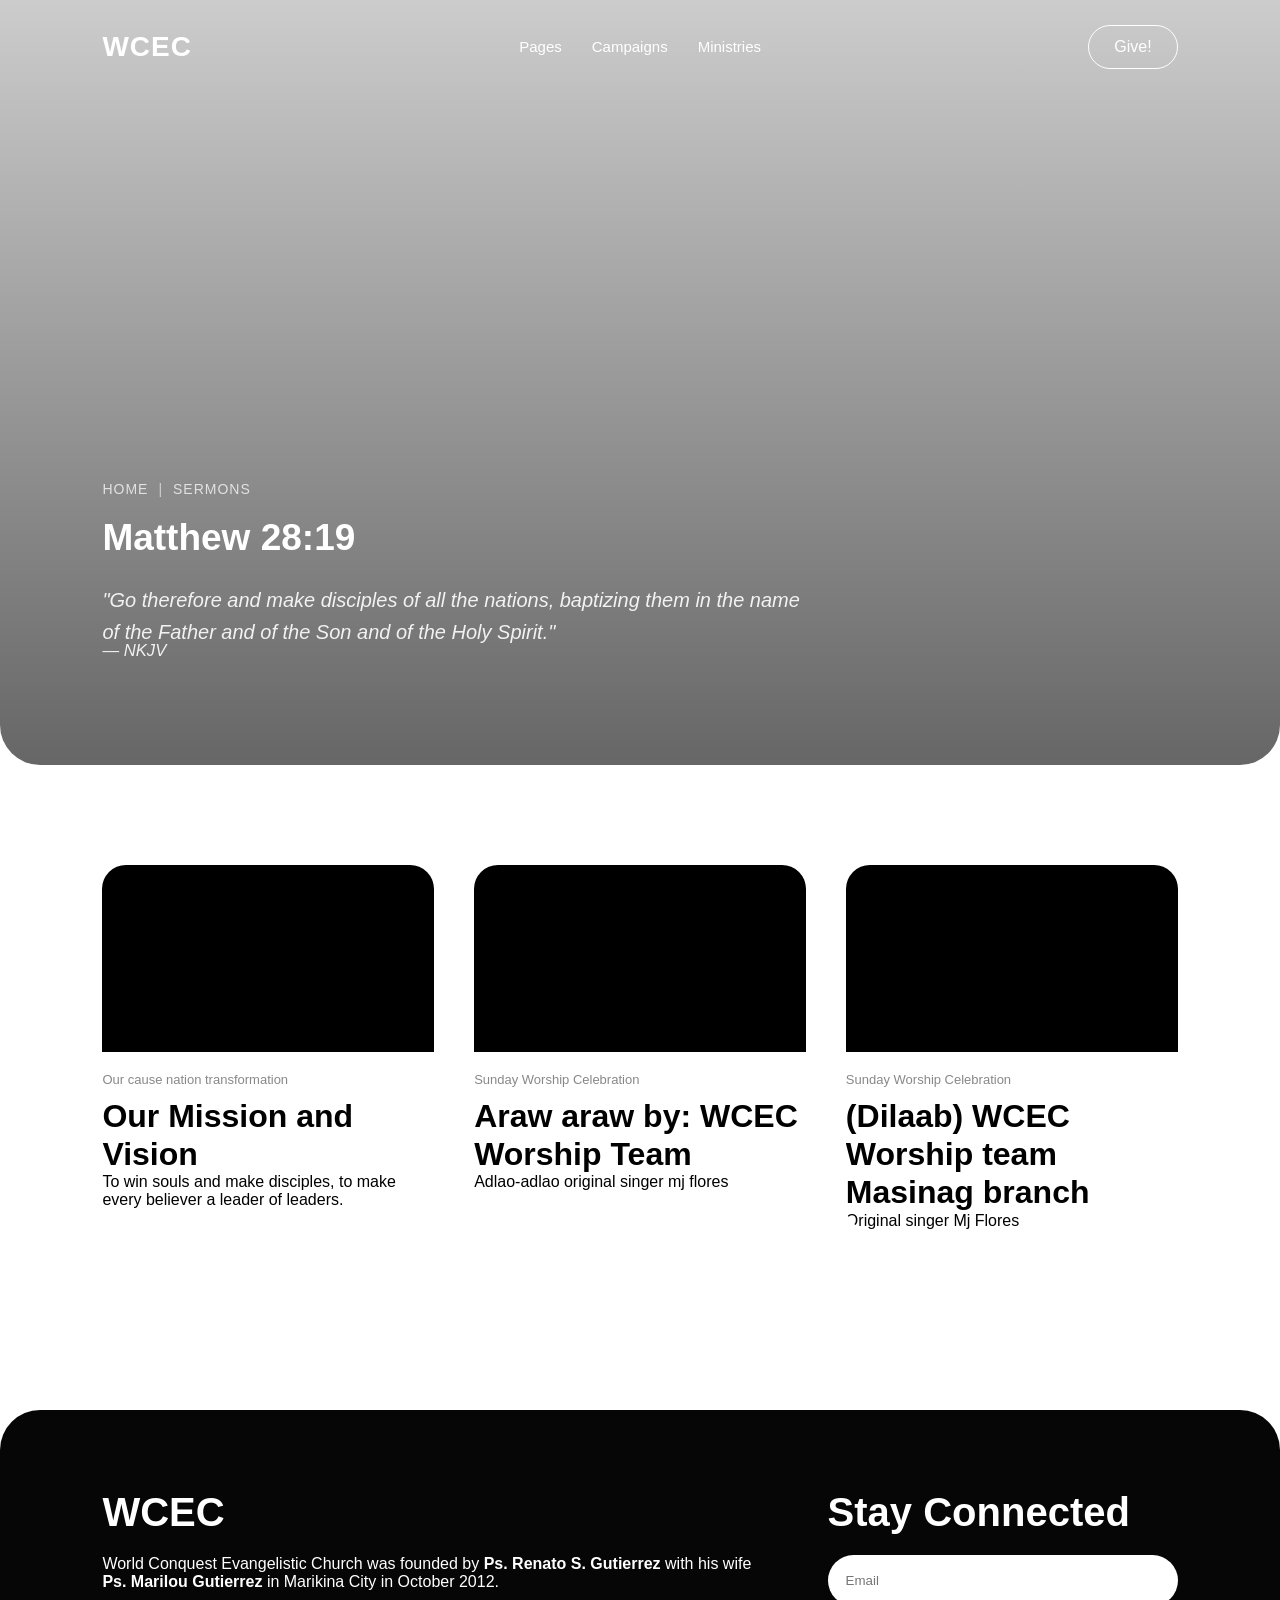
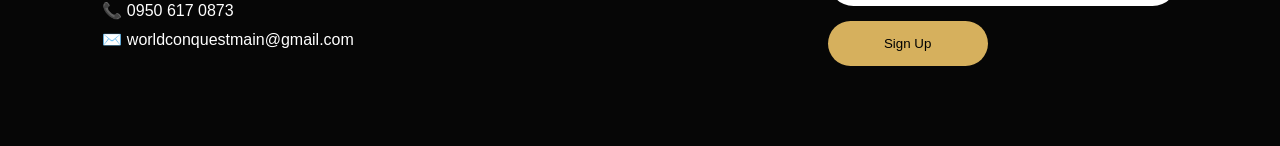
==== index.html @ b6474d94 "Add files via upload" ====
<!DOCTYPE html>
<html lang="en">
<head>
<meta charset="UTF-8">
<meta name="viewport" content="width=device-width, initial-scale=1.0">
<title>WCEC - World Conquest Evangelistic Church</title>

<link rel="stylesheet" href="style.css">

<link
href="https://cdnjs.cloudflare.com/ajax/libs/font-awesome/6.5.1/css/all.min.css"
rel="stylesheet"
/>

<style>

.hero-content h1 {
    font-size:37px; 
    margin-bottom: 10px;
}

.hero-content .bible-verse {
    font-size: 20px;
    max-width: 700px;
    margin: 5px auto 0;
    line-height: 1.6;
    opacity: 0.9;
    font-style: italic;
}

.video-container {
    position: relative;
    padding-bottom: 56.25%; 
    height: 0;
    overflow: hidden;
    max-width: 100%;
    background: #000;
}

.video-container iframe {
    position: absolute;
    top: 0;
    left: 0;
    width: 100%;
    height: 100%;
    border: 0;
}

.sermons .card {
    overflow: hidden;
    display: flex;
    flex-direction: column;
}
</style>

</head>

<body>

<header>
<nav class="navbar">

    <div class="logo">WCEC</div>

    <ul class="nav-links" id="nav-links">

        <li class="dropdown">
            <a href="#">Pages</a>
            <ul class="dropdown-menu">
                <li><a href="about.html">About Church</a></li>
                <li><a href="sermons.html">Sermons</a></li>
                <li><a href="contact.html">Contact</a></li>
            </ul>
        </li>

        <li><a href="#">Campaigns</a></li>
        <li><a href="#">Ministries</a></li>

        <li class="mobile-only"><a href="#">Give!</a></li>

    </ul>

    <a href="#" class="give-btn">Give!</a>

    <div class="menu-toggle" id="menu-toggle">
        <i class="fas fa-bars"></i>
    </div>

</nav>
</header>


<section class="hero">

<div class="overlay"></div>

<div class="hero-content">

    <!-- BREADCRUMB -->
    <div class="breadcrumb">
        <a href="index.html">Home</a>
        <span class="divider">|</span>
        <a href="sermons.html">Sermons</a>
    </div>

    <h1>Matthew 28:19</h1>
    <p class="bible-verse">
    <span class="verse">
        "Go therefore and make disciples of all the nations, baptizing them in the name of the Father and of the Son and of the Holy Spirit."
    </span>
    <br>
    <small>— NKJV</small>
</p>

</div>

</section>

<section class="sermons">

<div class="card">
<div class="video-container">
    <iframe src="https://www.youtube.com/embed/B7e31niTXQg" title="WCEC Sunday Worship Celebration 1" allowfullscreen></iframe>
</div>
<div class="card-content">
<span>Our cause nation transformation</span>
<h3>Our Mission and Vision</h3>
<p>To win souls and make disciples, to make every believer a leader of     leaders.</p>
</div>
</div>

<div class="card">
<div class="video-container">
    <iframe src="https://www.youtube.com/embed/wfkoFkVyhFM" title="WCEC Sunday Worship Celebration 2" allowfullscreen></iframe>
</div>
<div class="card-content">
<span>Sunday Worship Celebration</span>
<h3>Araw araw by: WCEC Worship Team</h3>
<p>Adlao-adlao original singer mj flores</p>
</div>
</div>

<div class="card">
<div class="video-container">
    <iframe src="https://www.youtube.com/embed/nu5TLG3gfdo" title="WCEC Sunday Worship Celebration 3" allowfullscreen></iframe>
</div>
<div class="card-content">
<span>Sunday Worship Celebration</span>
<h3>(Dilaab) WCEC Worship team Masinag branch</h3>
<p>Original singer Mj Flores</p>
</div>
</div>

</section>

<!-- FOOTER -->
<footer>

<div class="footer-left">
<h2>WCEC</h2>

<p>
World Conquest Evangelistic Church was founded by
<strong>Ps. Renato S. Gutierrez</strong> with his wife
<strong>Ps. Marilou Gutierrez</strong> in Marikina City in October 2012.
</p>

<p>📞 0950 617 0873</p>
<p>✉️ worldconquestmain@gmail.com</p>

</div>

<div class="footer-right">
<h2>Stay Connected</h2>

<form action="https://formspree.io/f/worldconquestmain@gmail.com" method="POST">
<input type="email" name="email" placeholder="Email" required>
<button type="submit">Sign Up</button>
</form>

</div>

</footer>

<script src="script.js"></script>

</body>
</html>
---- style.css ----
*{
margin:0;
padding:0;
box-sizing:border-box;
font-family:'Segoe UI',sans-serif;
}

body{
background:#ffffff;
overflow-x:hidden;
}

/* ================= NAVBAR ================= */

.navbar{
position:absolute;
top:0;
left:0;
width:100%;
padding:25px 8%;
display:flex;
justify-content:space-between;
align-items:center;
z-index:100;
}

.logo{
display:flex;
flex-direction:column;
color:white;
font-size:28px;
font-weight:bold;
letter-spacing:1px;
}

.logo small{
font-size:10px;
font-weight:300;
opacity:0.8;
margin-top:2px;
}

.nav-links{
display:flex;
list-style:none;
gap:30px;
}

.nav-links a{
text-decoration:none;
color:white;
font-size:15px;
transition:0.3s;
}

.nav-links a:hover{
opacity:0.7;
}

.nav-links a.active{
opacity:1;
text-decoration:underline;
}

/* GIVE BUTTON */
.give-btn{
text-decoration:none;
color:white;
padding:12px 25px;
border:1px solid white;
border-radius:30px;
transition:0.3s;
}

.give-btn:hover{
background:white;
color:black;
}

/* ================= DROPDOWN ================= */

.dropdown{
position:relative;
}

.dropdown-menu{
position:absolute;
top:100%;
left:0;
background:rgba(0,0,0,0.85);
list-style:none;
padding:10px 0;
min-width:180px;
display:none;
border-radius:10px;
}

.dropdown-menu li{
padding:10px 15px;
}

.dropdown-menu li a{
color:white;
text-decoration:none;
font-size:14px;
display:block;
}

.dropdown-menu li a:hover{
opacity:0.7;
}

.dropdown:hover .dropdown-menu{
display:block;
}

/* ================= HERO ================= */

.hero{
position:relative;
height:85vh;
background:url("images/hero.jpg") center center/cover no-repeat;
border-bottom-left-radius:40px;
border-bottom-right-radius:40px;
overflow:hidden;

display:flex;
align-items:flex-end;
padding:100px 8%;
}

.overlay{
position:absolute;
inset:0;
background:linear-gradient(
rgba(0,0,0,.2),
rgba(0,0,0,.6)
);
}

.hero-content{
position:relative;
z-index:5;
color:white;
}

.hero-content h1{
font-size:78px;
font-weight:700;
}

/* ================= BREADCRUMB ================= */

.breadcrumb{
font-size:14px;
letter-spacing:1px;
margin-bottom:20px;
text-transform:uppercase;
display:flex;
align-items:center;
gap:10px;
}

.breadcrumb a{
color:white;
text-decoration:none;
opacity:0.75;
transition:0.3s;
}

.breadcrumb a:hover{
opacity:1;
text-decoration:underline;
}

.divider{
color:white;
opacity:0.6;
}

/* ================= SERMONS ================= */

.sermons{
padding:100px 8%;
display:grid;
grid-template-columns:repeat(3,1fr);
gap:40px;
}

.card{
background:white;
border-radius:24px;
overflow:hidden;
transition:.3s;
cursor:pointer;
}

.card:hover{
transform:translateY(-10px);
}

.card img{
width:100%;
height:250px;
object-fit:cover;
border-radius:24px;
}

.card-content{
padding-top:20px;
}

.card-content span{
font-size:13px;
color:#888;
margin-bottom:10px;
display:block;
}

.card-content h3{
font-size:32px;
line-height:1.2;
}

/* ================= ABOUT SECTION ================= */

.about-section{
padding:140px 8%;
text-align:center;
background:url("images/about-bg.jpg") center center/cover no-repeat;
position:relative;
color:white;
}

/* DARK OVERLAY */
.about-overlay{
position:absolute;
inset:0;
background:rgba(0,0,0,0.65);
}

.about-section h2{
position:relative;
font-size:42px;
margin-bottom:60px;
z-index:2;
letter-spacing:2px;
}

/* GRID */
.about-grid{
position:relative;
z-index:2;
display:grid;
grid-template-columns:repeat(3,1fr);
gap:40px;
}

/* BOX DESIGN */
.about-box{
background:rgba(255,255,255,0.1);
backdrop-filter:blur(8px);
padding:40px;
border-radius:20px;
border:1px solid rgba(255,255,255,0.2);
transition:0.3s;
}

.about-box:hover{
transform:translateY(-10px);
background:rgba(255,255,255,0.15);
}

.about-box h3{
font-size:26px;
margin-bottom:15px;
color:white;
}

.about-box p{
font-size:15px;
line-height:1.6;
color:rgba(255,255,255,0.85);
}

/* RESPONSIVE */
@media(max-width:992px){
.about-grid{
grid-template-columns:1fr 1fr;
}
}

@media(max-width:768px){
.about-grid{
grid-template-columns:1fr;
}
}

/* ================= FOOTER ================= */

footer{
margin-top:80px;
background:#060606;
color:white;

padding:80px 8%;

display:flex;
justify-content:space-between;
gap:50px;

border-top-left-radius:40px;
border-top-right-radius:40px;
}

.footer-left h2,
.footer-right h2{
font-size:40px;
margin-bottom:20px;
}

.footer-left p{
margin-bottom:10px;
}

.footer-right form{
display:flex;
flex-direction:column;
gap:15px;
}

.footer-right input{
width:350px;
padding:18px;
border:none;
border-radius:40px;
}

.footer-right button{
width:160px;
padding:15px;
border:none;
border-radius:40px;
background:#d6b05d;
cursor:pointer;
}

/* ================= RESPONSIVE ================= */

@media(max-width:992px){

.sermons{
grid-template-columns:1fr 1fr;
}

.about-grid{
grid-template-columns:1fr 1fr;
}

.hero-content h1{
font-size:55px;
}

}

@media(max-width:768px){

.nav-links{
display:none;
}

.sermons{
grid-template-columns:1fr;
}

.about-grid{
grid-template-columns:1fr;
}

.hero-content h1{
font-size:42px;
}

footer{
flex-direction:column;
}

.footer-right input{
width:100%;
}

}
.verse{
    position: relative;
    top: 15px;
}

.menu-toggle{
    display:none;
    font-size:28px;
    color:#fff;
    cursor:pointer;
}


@media(max-width:768px){

.navbar{
    position:relative;
}

.nav-links{
    display:none;
    position:absolute;
    top:100%;
    left:0;
    width:100%;
    background:#111;
    flex-direction:column;
    text-align:center;
    padding:20px 0;
}

.nav-links.active{
    display:flex;
}

.nav-links li{
    margin:15px 0;
}

.give-btn{
    display:none;
}

.menu-toggle{
    display:block;
}

}

/* ================= MODERN MOBILE MENU ================= */

.menu-toggle{
    display:none;
    font-size:28px;
    color:white;
    cursor:pointer;
    z-index:200;
}

/* MOBILE ONLY ITEM */
.mobile-only{
    display:none;
}

/* OVERLAY (dark background) */
.menu-overlay{
    position:fixed;
    inset:0;
    background:rgba(0,0,0,0.5);
    opacity:0;
    visibility:hidden;
    transition:0.3s ease;
    z-index:99;
}

.menu-overlay.active{
    opacity:1;
    visibility:visible;
}

/* NAV MOBILE SLIDE */
@media(max-width:768px){

.navbar{
    position:relative;
}

/* HIDE DESKTOP BUTTON */
.give-btn{
    display:none;
}

/* SHOW HAMBURGER */
.menu-toggle{
    display:block;
}

/* SLIDE MENU */
.nav-links{
    position:fixed;
    top:0;
    right:-100%;
    width:75%;
    height:100vh;
    background:#111;
    flex-direction:column;
    align-items:center;
    justify-content:center;
    gap:25px;
    transition:0.4s ease;
    z-index:100;
}

/* ACTIVE STATE */
.nav-links.active{
    right:0;
}

/* MOBILE LINKS */
.nav-links li a{
    font-size:18px;
}

/* SHOW GIVE INSIDE MENU */
.mobile-only{
    display:block;
}

/* DROPDOWN FIX (CLICK FRIENDLY) */
.dropdown-menu{
    position:static;
    display:none;
    background:none;
    padding:10px 0;
}

.dropdown.active .dropdown-menu{
    display:block;
}

}
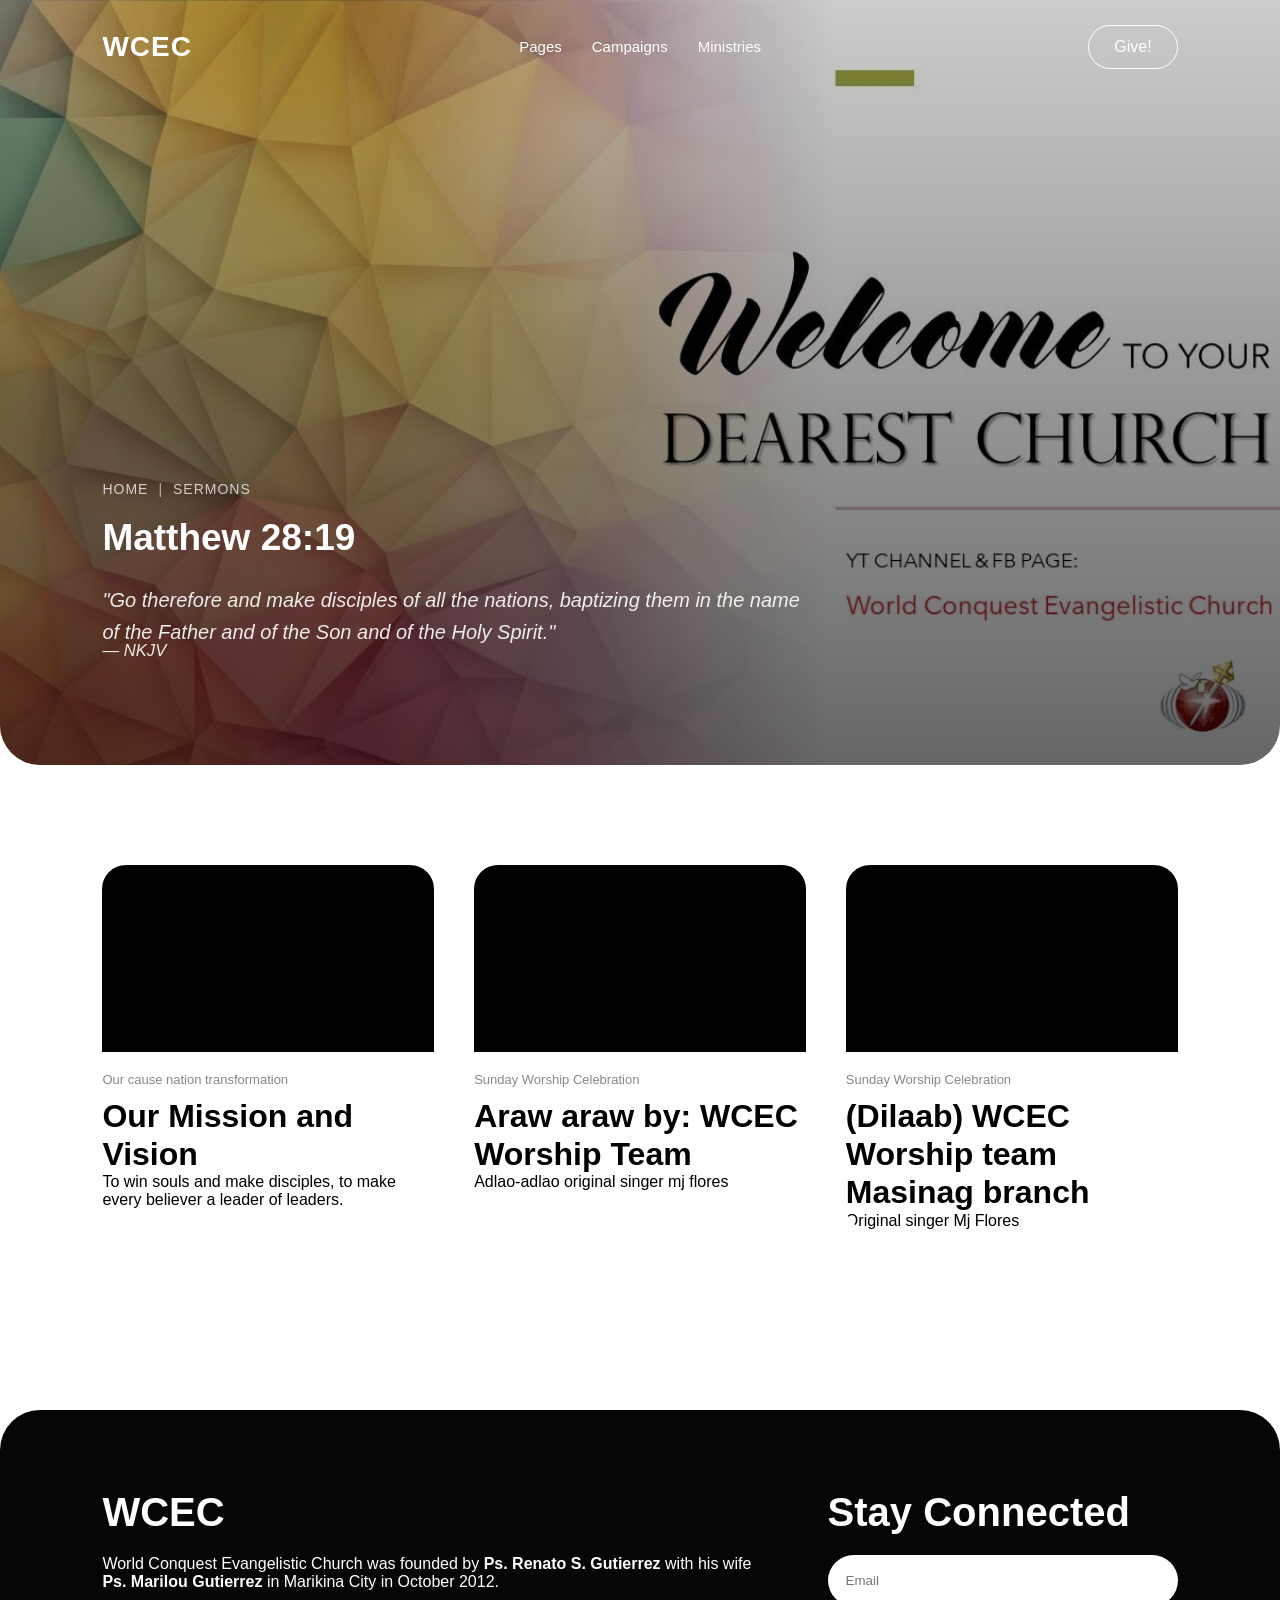
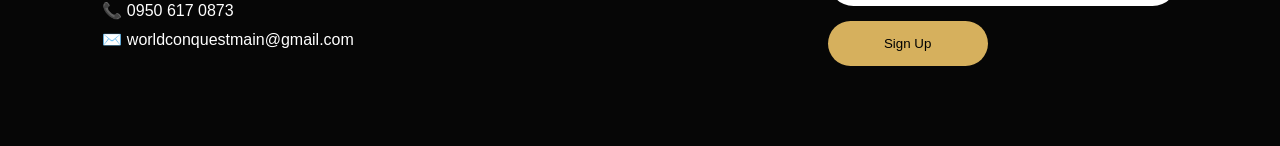
==== commit be6f5a27: "Update index.html" ====
--- a/index.html
+++ b/index.html
@@ -1,188 +1,151 @@
 <!DOCTYPE html>
 <html lang="en">
 <head>
-<meta charset="UTF-8">
-<meta name="viewport" content="width=device-width, initial-scale=1.0">
-<title>WCEC - World Conquest Evangelistic Church</title>
-
-<link rel="stylesheet" href="style.css">
-
-<link
-href="https://cdnjs.cloudflare.com/ajax/libs/font-awesome/6.5.1/css/all.min.css"
-rel="stylesheet"
-/>
-
-<style>
-
-.hero-content h1 {
-    font-size:37px; 
-    margin-bottom: 10px;
-}
-
-.hero-content .bible-verse {
-    font-size: 20px;
-    max-width: 700px;
-    margin: 5px auto 0;
-    line-height: 1.6;
-    opacity: 0.9;
-    font-style: italic;
-}
-
-.video-container {
-    position: relative;
-    padding-bottom: 56.25%; 
-    height: 0;
-    overflow: hidden;
-    max-width: 100%;
-    background: #000;
-}
-
-.video-container iframe {
-    position: absolute;
-    top: 0;
-    left: 0;
-    width: 100%;
-    height: 100%;
-    border: 0;
-}
-
-.sermons .card {
-    overflow: hidden;
-    display: flex;
-    flex-direction: column;
-}
-</style>
-
+    <meta charset="UTF-8">
+    <meta name="viewport" content="width=device-width, initial-scale=1.0">
+    <title>WCEC - World Conquest Evangelistic Church</title>
+    
+    <link rel="stylesheet" href="style.css">
+    <link href="https://cdnjs.cloudflare.com/ajax/libs/font-awesome/6.5.1/css/all.min.css" rel="stylesheet" />
+    
+    <style>
+        .hero-content h1 {
+            font-size:37px; 
+            margin-bottom: 10px;
+        }
+        .hero-content .bible-verse {
+            font-size: 20px;
+            max-width: 700px;
+            margin: 5px auto 0;
+            line-height: 1.6;
+            opacity: 0.9;
+            font-style: italic;
+        }
+        .video-container {
+            position: relative;
+            padding-bottom: 56.25%; 
+            height: 0;
+            overflow: hidden;
+            max-width: 100%;
+            background: #000;
+        }
+        .video-container iframe {
+            position: absolute;
+            top: 0;
+            left: 0;
+            width: 100%;
+            height: 100%;
+            border: 0;
+        }
+        .sermons .card {
+            overflow: hidden;
+            display: flex;
+            flex-direction: column;
+        }
+    </style>
 </head>
-
 <body>
 
 <header>
-<nav class="navbar">
-
-    <div class="logo">WCEC</div>
-
-    <ul class="nav-links" id="nav-links">
-
-        <li class="dropdown">
-            <a href="#">Pages</a>
-            <ul class="dropdown-menu">
-                <li><a href="about.html">About Church</a></li>
-                <li><a href="sermons.html">Sermons</a></li>
-                <li><a href="contact.html">Contact</a></li>
-            </ul>
-        </li>
-
-        <li><a href="#">Campaigns</a></li>
-        <li><a href="#">Ministries</a></li>
-
-        <li class="mobile-only"><a href="#">Give!</a></li>
-
-    </ul>
-
-    <a href="#" class="give-btn">Give!</a>
-
-    <div class="menu-toggle" id="menu-toggle">
-        <i class="fas fa-bars"></i>
-    </div>
-
-</nav>
+    <nav class="navbar">
+        <div class="logo">WCEC</div>
+        
+        <ul class="nav-links" id="nav-links">
+            <li class="dropdown">
+                <a href="#">Pages</a>
+                <ul class="dropdown-menu">
+                    <li><a href="about.html">About Church</a></li>
+                    <li><a href="sermons.html">Sermons</a></li>
+                    <li><a href="contact.html">Contact</a></li>
+                </ul>
+            </li>
+            <li><a href="#">Campaigns</a></li>
+            <li><a href="#">Ministries</a></li>
+            <li class="mobile-only"><a href="#">Give!</a></li>
+        </ul>
+        
+        <a href="#" class="give-btn">Give!</a>
+        
+        <div class="menu-toggle" id="menu-toggle">
+            <i class="fas fa-bars"></i>
+        </div>
+    </nav>
 </header>
 
-
 <section class="hero">
-
-<div class="overlay"></div>
-
-<div class="hero-content">
-
-    <!-- BREADCRUMB -->
-    <div class="breadcrumb">
-        <a href="index.html">Home</a>
-        <span class="divider">|</span>
-        <a href="sermons.html">Sermons</a>
+    <div class="overlay"></div>
+    <div class="hero-content">
+        <div class="breadcrumb">
+            <a href="index.html">Home</a>
+            <span class="divider">|</span>
+            <a href="sermons.html">Sermons</a>
+        </div>
+        
+        <h1>Matthew 28:19</h1>
+        <p class="bible-verse">
+            <span class="verse">
+                "Go therefore and make disciples of all the nations, baptizing them in the name of the Father and of the Son and of the Holy Spirit."
+            </span>
+            <br>
+            <small>— NKJV</small>
+        </p>
     </div>
-
-    <h1>Matthew 28:19</h1>
-    <p class="bible-verse">
-    <span class="verse">
-        "Go therefore and make disciples of all the nations, baptizing them in the name of the Father and of the Son and of the Holy Spirit."
-    </span>
-    <br>
-    <small>— NKJV</small>
-</p>
-
-</div>
-
 </section>
 
 <section class="sermons">
+    <div class="card">
+        <div class="video-container">
+            <iframe src="https://www.youtube.com/embed/B7e31niTXQg" title="WCEC Sunday Worship Celebration 1" allowfullscreen></iframe>
+        </div>
+        <div class="card-content">
+            <span>Our cause nation transformation</span>
+            <h3>Our Mission and Vision</h3>
+            <p>To win souls and make disciples, to make every believer a leader of leaders.</p>
+        </div>
+    </div>
 
-<div class="card">
-<div class="video-container">
-    <iframe src="https://www.youtube.com/embed/B7e31niTXQg" title="WCEC Sunday Worship Celebration 1" allowfullscreen></iframe>
-</div>
-<div class="card-content">
-<span>Our cause nation transformation</span>
-<h3>Our Mission and Vision</h3>
-<p>To win souls and make disciples, to make every believer a leader of     leaders.</p>
-</div>
-</div>
+    <div class="card">
+        <div class="video-container">
+            <iframe src="https://www.youtube.com/embed/wfkoFkVyhFM" title="WCEC Sunday Worship Celebration 2" allowfullscreen></iframe>
+        </div>
+        <div class="card-content">
+            <span>Sunday Worship Celebration</span>
+            <h3>Araw araw by: WCEC Worship Team</h3>
+            <p>Adlao-adlao original singer mj flores</p>
+        </div>
+    </div>
 
-<div class="card">
-<div class="video-container">
-    <iframe src="https://www.youtube.com/embed/wfkoFkVyhFM" title="WCEC Sunday Worship Celebration 2" allowfullscreen></iframe>
-</div>
-<div class="card-content">
-<span>Sunday Worship Celebration</span>
-<h3>Araw araw by: WCEC Worship Team</h3>
-<p>Adlao-adlao original singer mj flores</p>
-</div>
-</div>
-
-<div class="card">
-<div class="video-container">
-    <iframe src="https://www.youtube.com/embed/nu5TLG3gfdo" title="WCEC Sunday Worship Celebration 3" allowfullscreen></iframe>
-</div>
-<div class="card-content">
-<span>Sunday Worship Celebration</span>
-<h3>(Dilaab) WCEC Worship team Masinag branch</h3>
-<p>Original singer Mj Flores</p>
-</div>
-</div>
-
+    <div class="card">
+        <div class="video-container">
+            <iframe src="https://www.youtube.com/embed/nu5TLG3gfdo" title="WCEC Sunday Worship Celebration 3" allowfullscreen></iframe>
+        </div>
+        <div class="card-content">
+            <span>Sunday Worship Celebration</span>
+            <h3>(Dilaab) WCEC Worship team Masinag branch</h3>
+            <p>Original singer Mj Flores</p>
+        </div>
+    </div>
 </section>
 
-<!-- FOOTER -->
 <footer>
+    <div class="footer-left">
+        <h2>WCEC</h2>
+        <p>
+            World Conquest Evangelistic Church was founded by <strong>Ps. Renato S. Gutierrez</strong> with his wife <strong>Ps. Marilou Gutierrez</strong> in Marikina City in October 2012.
+        </p>
+        <p>📞 0950 617 0873</p>
+        <p>✉️ worldconquestmain@gmail.com</p>
+    </div>
 
-<div class="footer-left">
-<h2>WCEC</h2>
-
-<p>
-World Conquest Evangelistic Church was founded by
-<strong>Ps. Renato S. Gutierrez</strong> with his wife
-<strong>Ps. Marilou Gutierrez</strong> in Marikina City in October 2012.
-</p>
-
-<p>📞 0950 617 0873</p>
-<p>✉️ worldconquestmain@gmail.com</p>
-
-</div>
-
-<div class="footer-right">
-<h2>Stay Connected</h2>
-
-<form action="https://formspree.io/f/worldconquestmain@gmail.com" method="POST">
-<input type="email" name="email" placeholder="Email" required>
-<button type="submit">Sign Up</button>
-</form>
-
-</div>
-
+    <div class="footer-right">
+        <h2>Stay Connected</h2>
+        <form action="https://formspree.io/f/worldconquestmain@gmail.com" method="POST">
+            <input type="email" name="email" placeholder="Email" required>
+            <button type="submit">Sign Up</button>
+        </form>
+    </div>
 </footer>
 
 <script src="script.js"></script>
-
 </body>
-</html>+</html>
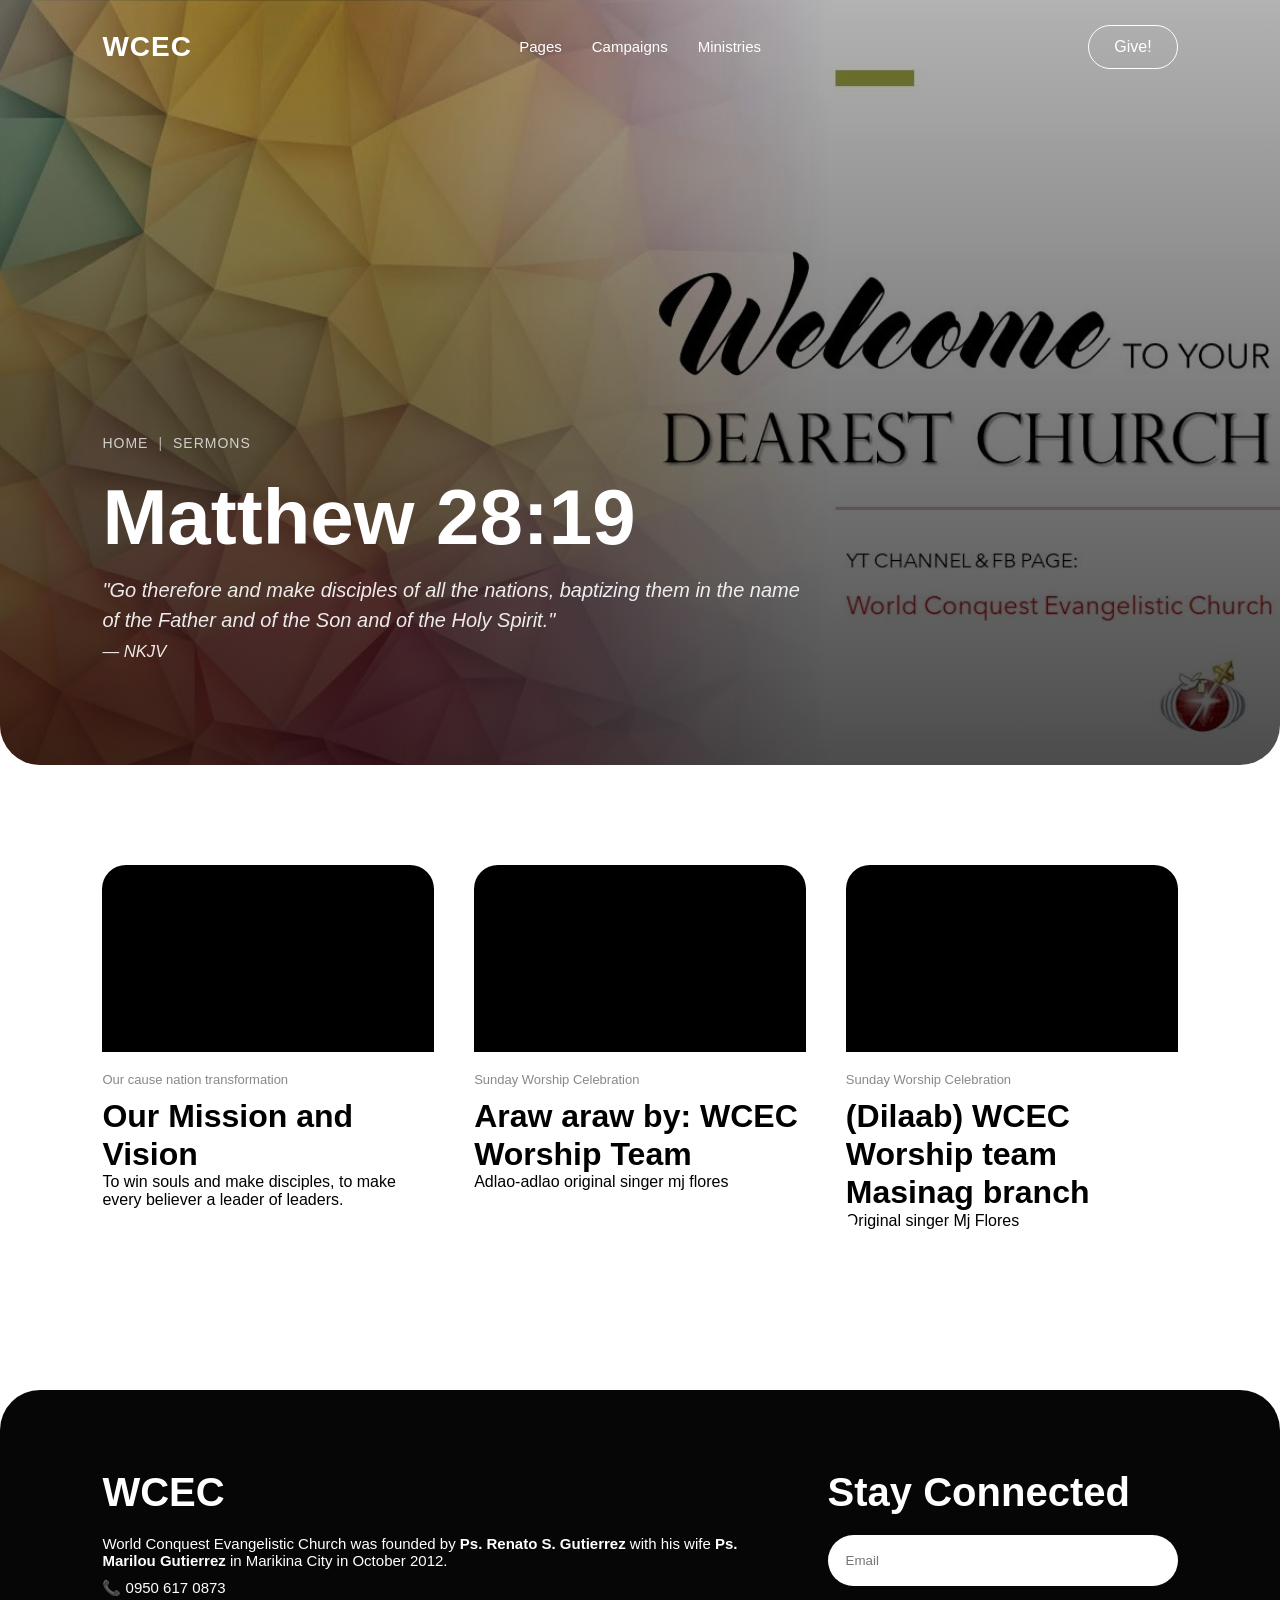
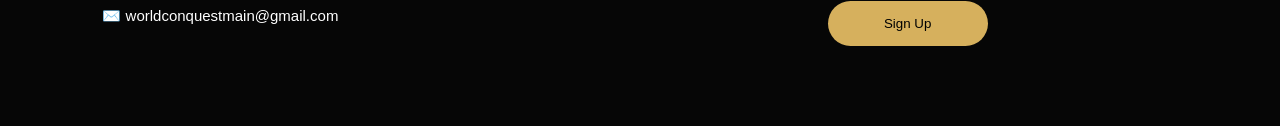
==== commit 2be2d44b: "Update index.html" ====
--- a/index.html
+++ b/index.html
@@ -1,151 +1,148 @@
 <!DOCTYPE html>
 <html lang="en">
 <head>
-    <meta charset="UTF-8">
-    <meta name="viewport" content="width=device-width, initial-scale=1.0">
-    <title>WCEC - World Conquest Evangelistic Church</title>
-    
-    <link rel="stylesheet" href="style.css">
-    <link href="https://cdnjs.cloudflare.com/ajax/libs/font-awesome/6.5.1/css/all.min.css" rel="stylesheet" />
-    
-    <style>
-        .hero-content h1 {
-            font-size:37px; 
-            margin-bottom: 10px;
-        }
-        .hero-content .bible-verse {
-            font-size: 20px;
-            max-width: 700px;
-            margin: 5px auto 0;
-            line-height: 1.6;
-            opacity: 0.9;
-            font-style: italic;
-        }
-        .video-container {
-            position: relative;
-            padding-bottom: 56.25%; 
-            height: 0;
-            overflow: hidden;
-            max-width: 100%;
-            background: #000;
-        }
-        .video-container iframe {
-            position: absolute;
-            top: 0;
-            left: 0;
-            width: 100%;
-            height: 100%;
-            border: 0;
-        }
-        .sermons .card {
-            overflow: hidden;
-            display: flex;
-            flex-direction: column;
-        }
-    </style>
+<meta charset="UTF-8">
+<meta name="viewport" content="width=device-width, initial-scale=1.0">
+<title>WCEC - World Conquest Evangelistic Church</title>
+ 
+<link rel="stylesheet" href="style.css?v=99">
+ 
+<link href="https://cdnjs.cloudflare.com/ajax/libs/font-awesome/6.5.1/css/all.min.css" rel="stylesheet" />
+ 
+<style>
+.video-container {
+    position: relative;
+    padding-bottom: 56.25%; 
+    height: 0;
+    overflow: hidden;
+    max-width: 100%;
+    background: #000;
+}
+ 
+.video-container iframe {
+    position: absolute;
+    top: 0;
+    left: 0;
+    width: 100%;
+    height: 100%;
+    border: 0;
+}
+</style>
+ 
 </head>
+ 
 <body>
-
+ 
 <header>
-    <nav class="navbar">
-        <div class="logo">WCEC</div>
-        
-        <ul class="nav-links" id="nav-links">
-            <li class="dropdown">
-                <a href="#">Pages</a>
-                <ul class="dropdown-menu">
-                    <li><a href="about.html">About Church</a></li>
-                    <li><a href="sermons.html">Sermons</a></li>
-                    <li><a href="contact.html">Contact</a></li>
-                </ul>
-            </li>
-            <li><a href="#">Campaigns</a></li>
-            <li><a href="#">Ministries</a></li>
-            <li class="mobile-only"><a href="#">Give!</a></li>
-        </ul>
-        
-        <a href="#" class="give-btn">Give!</a>
-        
-        <div class="menu-toggle" id="menu-toggle">
-            <i class="fas fa-bars"></i>
-        </div>
-    </nav>
+<nav class="navbar">
+ 
+    <div class="logo">WCEC</div>
+ 
+    <ul class="nav-links" id="nav-links">
+        <li class="dropdown">
+            <a href="#">Pages</a>
+            <ul class="dropdown-menu">
+                <li><a href="about.html">About Church</a></li>
+                <li><a href="sermons.html">Sermons</a></li>
+                <li><a href="contact.html">Contact</a></li>
+            </ul>
+        </li>
+ 
+        <li><a href="#">Campaigns</a></li>
+        <li><a href="#">Ministries</a></li>
+        <li class="mobile-only"><a href="#">Give!</a></li>
+    </ul>
+ 
+    <a href="#" class="give-btn">Give!</a>
+ 
+    <div class="menu-toggle" id="menu-toggle">
+        <i class="fas fa-bars"></i>
+    </div>
+ 
+</nav>
 </header>
-
+ 
 <section class="hero">
-    <div class="overlay"></div>
-    <div class="hero-content">
-        <div class="breadcrumb">
-            <a href="index.html">Home</a>
-            <span class="divider">|</span>
-            <a href="sermons.html">Sermons</a>
-        </div>
-        
-        <h1>Matthew 28:19</h1>
-        <p class="bible-verse">
-            <span class="verse">
-                "Go therefore and make disciples of all the nations, baptizing them in the name of the Father and of the Son and of the Holy Spirit."
-            </span>
-            <br>
-            <small>— NKJV</small>
-        </p>
+<div class="overlay"></div>
+<div class="hero-content">
+ 
+    <div class="breadcrumb">
+        <a href="index.html">Home</a>
+        <span class="divider">|</span>
+        <a href="sermons.html">Sermons</a>
     </div>
+ 
+    <h1>Matthew 28:19</h1>
+    <p class="bible-verse">
+    <span class="verse">
+        "Go therefore and make disciples of all the nations, baptizing them in the name of the Father and of the Son and of the Holy Spirit."
+    </span>
+    <br>
+    <small>— NKJV</small>
+</p>
+ 
+</div>
 </section>
-
+ 
 <section class="sermons">
-    <div class="card">
-        <div class="video-container">
-            <iframe src="https://www.youtube.com/embed/B7e31niTXQg" title="WCEC Sunday Worship Celebration 1" allowfullscreen></iframe>
-        </div>
-        <div class="card-content">
-            <span>Our cause nation transformation</span>
-            <h3>Our Mission and Vision</h3>
-            <p>To win souls and make disciples, to make every believer a leader of leaders.</p>
-        </div>
-    </div>
-
-    <div class="card">
-        <div class="video-container">
-            <iframe src="https://www.youtube.com/embed/wfkoFkVyhFM" title="WCEC Sunday Worship Celebration 2" allowfullscreen></iframe>
-        </div>
-        <div class="card-content">
-            <span>Sunday Worship Celebration</span>
-            <h3>Araw araw by: WCEC Worship Team</h3>
-            <p>Adlao-adlao original singer mj flores</p>
-        </div>
-    </div>
-
-    <div class="card">
-        <div class="video-container">
-            <iframe src="https://www.youtube.com/embed/nu5TLG3gfdo" title="WCEC Sunday Worship Celebration 3" allowfullscreen></iframe>
-        </div>
-        <div class="card-content">
-            <span>Sunday Worship Celebration</span>
-            <h3>(Dilaab) WCEC Worship team Masinag branch</h3>
-            <p>Original singer Mj Flores</p>
-        </div>
-    </div>
+ 
+<div class="card">
+<div class="video-container">
+    <iframe src="https://www.youtube.com/embed/B7e31niTXQg" title="WCEC Sunday Worship Celebration 1" allowfullscreen></iframe>
+</div>
+<div class="card-content">
+<span>Our cause nation transformation</span>
+<h3>Our Mission and Vision</h3>
+<p>To win souls and make disciples, to make every believer a leader of leaders.</p>
+</div>
+</div>
+ 
+<div class="card">
+<div class="video-container">
+    <iframe src="https://www.youtube.com/embed/wfkoFkVyhFM" title="WCEC Sunday Worship Celebration 2" allowfullscreen></iframe>
+</div>
+<div class="card-content">
+<span>Sunday Worship Celebration</span>
+<h3>Araw araw by: WCEC Worship Team</h3>
+<p>Adlao-adlao original singer mj flores</p>
+</div>
+</div>
+ 
+<div class="card">
+<div class="video-container">
+    <iframe src="https://www.youtube.com/embed/nu5TLG3gfdo" title="WCEC Sunday Worship Celebration 3" allowfullscreen></iframe>
+</div>
+<div class="card-content">
+<span>Sunday Worship Celebration</span>
+<h3>(Dilaab) WCEC Worship team Masinag branch</h3>
+<p>Original singer Mj Flores</p>
+</div>
+</div>
+ 
 </section>
-
+ 
 <footer>
-    <div class="footer-left">
-        <h2>WCEC</h2>
-        <p>
-            World Conquest Evangelistic Church was founded by <strong>Ps. Renato S. Gutierrez</strong> with his wife <strong>Ps. Marilou Gutierrez</strong> in Marikina City in October 2012.
-        </p>
-        <p>📞 0950 617 0873</p>
-        <p>✉️ worldconquestmain@gmail.com</p>
-    </div>
-
-    <div class="footer-right">
-        <h2>Stay Connected</h2>
-        <form action="https://formspree.io/f/worldconquestmain@gmail.com" method="POST">
-            <input type="email" name="email" placeholder="Email" required>
-            <button type="submit">Sign Up</button>
-        </form>
-    </div>
+ 
+<div class="footer-left">
+<h2>WCEC</h2>
+<p>
+World Conquest Evangelistic Church was founded by <strong>Ps. Renato S. Gutierrez</strong> with his wife <strong>Ps. Marilou Gutierrez</strong> in Marikina City in October 2012.
+</p>
+<p>📞 0950 617 0873</p>
+<p>✉️ worldconquestmain@gmail.com</p>
+</div>
+ 
+<div class="footer-right">
+<h2>Stay Connected</h2>
+<form action="https://formspree.io/f/worldconquestmain@gmail.com" method="POST">
+<input type="email" name="email" placeholder="Email" required>
+<button type="submit">Sign Up</button>
+</form>
+</div>
+ 
 </footer>
-
+ 
 <script src="script.js"></script>
+ 
 </body>
 </html>
--- a/style.css
+++ b/style.css
@@ -1,533 +1,278 @@
+/* ================= GLOBAL RESET ================= */
 *{
-margin:0;
-padding:0;
-box-sizing:border-box;
-font-family:'Segoe UI',sans-serif;
+    margin:0;
+    padding:0;
+    box-sizing:border-box;
+    font-family:'Segoe UI',sans-serif;
 }
 
 body{
-background:#ffffff;
-overflow-x:hidden;
-}
-
-/* ================= NAVBAR ================= */
-
+    background:#ffffff;
+    overflow-x:hidden;
+}
+
+/* ================= NAVBAR (DESKTOP DEFAULT) ================= */
 .navbar{
-position:absolute;
-top:0;
-left:0;
-width:100%;
-padding:25px 8%;
-display:flex;
-justify-content:space-between;
-align-items:center;
-z-index:100;
+    position:absolute;
+    top:0;
+    left:0;
+    width:100%;
+    padding:25px 8%;
+    display:flex;
+    justify-content:space-between;
+    align-items:center;
+    z-index:100;
 }
 
 .logo{
-display:flex;
-flex-direction:column;
-color:white;
-font-size:28px;
-font-weight:bold;
-letter-spacing:1px;
+    display:flex;
+    flex-direction:column;
+    color:white;
+    font-size:28px;
+    font-weight:bold;
+    letter-spacing:1px;
 }
 
 .logo small{
-font-size:10px;
-font-weight:300;
-opacity:0.8;
-margin-top:2px;
+    font-size:10px;
+    font-weight:300;
+    opacity:0.8;
+    margin-top:2px;
 }
 
 .nav-links{
-display:flex;
-list-style:none;
-gap:30px;
+    display:flex;
+    list-style:none;
+    gap:30px;
 }
 
 .nav-links a{
-text-decoration:none;
-color:white;
-font-size:15px;
-transition:0.3s;
-}
-
-.nav-links a:hover{
-opacity:0.7;
-}
-
-.nav-links a.active{
-opacity:1;
-text-decoration:underline;
-}
-
-/* GIVE BUTTON */
+    text-decoration:none;
+    color:white;
+    font-size:15px;
+    transition:0.3s;
+}
+
+.nav-links a:hover{ opacity:0.7; }
+.nav-links a.active{ opacity:1; text-decoration:underline; }
+
 .give-btn{
-text-decoration:none;
-color:white;
-padding:12px 25px;
-border:1px solid white;
-border-radius:30px;
-transition:0.3s;
+    text-decoration:none;
+    color:white;
+    padding:12px 25px;
+    border:1px solid white;
+    border-radius:30px;
+    transition:0.3s;
 }
 
 .give-btn:hover{
-background:white;
-color:black;
+    background:white;
+    color:black;
 }
 
 /* ================= DROPDOWN ================= */
-
-.dropdown{
-position:relative;
-}
-
+.dropdown{ position:relative; }
 .dropdown-menu{
-position:absolute;
-top:100%;
-left:0;
-background:rgba(0,0,0,0.85);
-list-style:none;
-padding:10px 0;
-min-width:180px;
-display:none;
-border-radius:10px;
-}
-
-.dropdown-menu li{
-padding:10px 15px;
-}
-
-.dropdown-menu li a{
-color:white;
-text-decoration:none;
-font-size:14px;
-display:block;
-}
-
-.dropdown-menu li a:hover{
-opacity:0.7;
-}
-
-.dropdown:hover .dropdown-menu{
-display:block;
-}
-
-/* ================= HERO ================= */
-
-.hero{
-position:relative;
-height:85vh;
-background:url("images/hero.jpg") center center/cover no-repeat;
-border-bottom-left-radius:40px;
-border-bottom-right-radius:40px;
-overflow:hidden;
-
-display:flex;
-align-items:flex-end;
-padding:100px 8%;
-}
-
-.overlay{
-position:absolute;
-inset:0;
-background:linear-gradient(
-rgba(0,0,0,.2),
-rgba(0,0,0,.6)
-);
-}
-
-.hero-content{
-position:relative;
-z-index:5;
-color:white;
-}
-
-.hero-content h1{
-font-size:78px;
-font-weight:700;
-}
-
-/* ================= BREADCRUMB ================= */
-
-.breadcrumb{
-font-size:14px;
-letter-spacing:1px;
-margin-bottom:20px;
-text-transform:uppercase;
-display:flex;
-align-items:center;
-gap:10px;
-}
-
-.breadcrumb a{
-color:white;
-text-decoration:none;
-opacity:0.75;
-transition:0.3s;
-}
-
-.breadcrumb a:hover{
-opacity:1;
-text-decoration:underline;
-}
-
-.divider{
-color:white;
-opacity:0.6;
-}
-
-/* ================= SERMONS ================= */
-
-.sermons{
-padding:100px 8%;
-display:grid;
-grid-template-columns:repeat(3,1fr);
-gap:40px;
-}
-
-.card{
-background:white;
-border-radius:24px;
-overflow:hidden;
-transition:.3s;
-cursor:pointer;
-}
-
-.card:hover{
-transform:translateY(-10px);
-}
-
-.card img{
-width:100%;
-height:250px;
-object-fit:cover;
-border-radius:24px;
-}
-
-.card-content{
-padding-top:20px;
-}
-
-.card-content span{
-font-size:13px;
-color:#888;
-margin-bottom:10px;
-display:block;
-}
-
-.card-content h3{
-font-size:32px;
-line-height:1.2;
-}
-
-/* ================= ABOUT SECTION ================= */
-
-.about-section{
-padding:140px 8%;
-text-align:center;
-background:url("images/about-bg.jpg") center center/cover no-repeat;
-position:relative;
-color:white;
-}
-
-/* DARK OVERLAY */
-.about-overlay{
-position:absolute;
-inset:0;
-background:rgba(0,0,0,0.65);
-}
-
-.about-section h2{
-position:relative;
-font-size:42px;
-margin-bottom:60px;
-z-index:2;
-letter-spacing:2px;
-}
-
-/* GRID */
-.about-grid{
-position:relative;
-z-index:2;
-display:grid;
-grid-template-columns:repeat(3,1fr);
-gap:40px;
-}
-
-/* BOX DESIGN */
-.about-box{
-background:rgba(255,255,255,0.1);
-backdrop-filter:blur(8px);
-padding:40px;
-border-radius:20px;
-border:1px solid rgba(255,255,255,0.2);
-transition:0.3s;
-}
-
-.about-box:hover{
-transform:translateY(-10px);
-background:rgba(255,255,255,0.15);
-}
-
-.about-box h3{
-font-size:26px;
-margin-bottom:15px;
-color:white;
-}
-
-.about-box p{
-font-size:15px;
-line-height:1.6;
-color:rgba(255,255,255,0.85);
-}
-
-/* RESPONSIVE */
-@media(max-width:992px){
-.about-grid{
-grid-template-columns:1fr 1fr;
-}
-}
-
-@media(max-width:768px){
-.about-grid{
-grid-template-columns:1fr;
-}
-}
-
-/* ================= FOOTER ================= */
-
-footer{
-margin-top:80px;
-background:#060606;
-color:white;
-
-padding:80px 8%;
-
-display:flex;
-justify-content:space-between;
-gap:50px;
-
-border-top-left-radius:40px;
-border-top-right-radius:40px;
-}
-
-.footer-left h2,
-.footer-right h2{
-font-size:40px;
-margin-bottom:20px;
-}
-
-.footer-left p{
-margin-bottom:10px;
-}
-
-.footer-right form{
-display:flex;
-flex-direction:column;
-gap:15px;
-}
-
-.footer-right input{
-width:350px;
-padding:18px;
-border:none;
-border-radius:40px;
-}
-
-.footer-right button{
-width:160px;
-padding:15px;
-border:none;
-border-radius:40px;
-background:#d6b05d;
-cursor:pointer;
-}
-
-/* ================= RESPONSIVE ================= */
-
-@media(max-width:992px){
-
-.sermons{
-grid-template-columns:1fr 1fr;
-}
-
-.about-grid{
-grid-template-columns:1fr 1fr;
-}
-
-.hero-content h1{
-font-size:55px;
-}
-
-}
-
-@media(max-width:768px){
-
-.nav-links{
-display:none;
-}
-
-.sermons{
-grid-template-columns:1fr;
-}
-
-.about-grid{
-grid-template-columns:1fr;
-}
-
-.hero-content h1{
-font-size:42px;
-}
-
-footer{
-flex-direction:column;
-}
-
-.footer-right input{
-width:100%;
-}
-
-}
-.verse{
-    position: relative;
-    top: 15px;
-}
-
-.menu-toggle{
-    display:none;
-    font-size:28px;
-    color:#fff;
-    cursor:pointer;
-}
-
-
-@media(max-width:768px){
-
-.navbar{
-    position:relative;
-}
-
-.nav-links{
-    display:none;
     position:absolute;
     top:100%;
     left:0;
-    width:100%;
-    background:#111;
-    flex-direction:column;
+    background:rgba(0,0,0,0.85);
+    list-style:none;
+    padding:10px 0;
+    min-width:180px;
+    display:none;
+    border-radius:10px;
+}
+.dropdown-menu li{ padding:10px 15px; }
+.dropdown-menu li a{ color:white; text-decoration:none; font-size:14px; display:block; }
+.dropdown-menu li a:hover{ opacity:0.7; }
+.dropdown:hover .dropdown-menu{ display:block; }
+
+/* ================= HERO SECTION (DEFAULT: SWABE SA MOBILE AGAD) ================= */
+.hero{
+    position:relative;
+    min-height: 65vh; /* Saktong taas sa mobile screen */
+    background:url("images/hero.jpg") center center/cover no-repeat;
+    border-bottom-left-radius:40px;
+    border-bottom-right-radius:40px;
+    overflow:hidden;
+    display:flex;
+    align-items: center; /* Gitna patayo sa mobile */
+    justify-content: center; /* Gitna pahiga sa mobile */
+    padding: 130px 20px 40px 20px; /* Space sa taas para sa navbar */
+    text-align: center;
+}
+
+.overlay{
+    position:absolute;
+    inset:0;
+    background:linear-gradient(rgba(0,0,0,.3), rgba(0,0,0,.7));
+}
+
+.hero-content{
+    position:relative;
+    z-index:5;
+    color:white;
+    width: 100%;
+}
+
+.hero-content h1{
+    font-size: 32px; /* Sakto sa mobile screen para hindi lumampas */
+    font-weight:700;
+    line-height: 1.2;
+    margin-bottom: 10px;
+}
+
+.breadcrumb{
+    font-size:14px;
+    letter-spacing:1px;
+    margin-bottom:15px;
+    text-transform:uppercase;
+    display:flex;
+    align-items:center;
+    justify-content: center; /* Gitna sa mobile */
+    gap:10px;
+}
+.breadcrumb a{ color:white; text-decoration:none; opacity:0.75; }
+.divider{ color:white; opacity:0.6; }
+
+.hero-content .bible-verse {
+    font-size: 16px; /* Sakto ang laki ng text sa phone */
+    max-width: 100%;
+    margin: 5px auto 0;
+    line-height: 1.5;
+    opacity: 0.9;
+    font-style: italic;
+}
+
+.verse{ position: relative; }
+
+/* ================= SERMONS SECTION ================= */
+.sermons{
+    padding: 60px 5%; /* Mas maayos na space sa mobile */
+    display:grid;
+    grid-template-columns: 1fr; /* Isang column lang muna sa mobile */
+    gap:40px;
+}
+
+.card{
+    background:white;
+    border-radius:24px;
+    overflow:hidden;
+    transition:.3s;
+    cursor:pointer;
+    display: flex;
+    flex-direction: column;
+}
+.card:hover{ transform:translateY(-10px); }
+.card-content{ padding-top:20px; }
+.card-content span{ font-size:13px; color:#888; margin-bottom:10px; display:block; }
+.card-content h3{ font-size:26px; line-height:1.2; }
+
+/* ================= ABOUT SECTION ================= */
+.about-section{
+    padding:100px 5%;
     text-align:center;
-    padding:20px 0;
-}
-
-.nav-links.active{
-    display:flex;
-}
-
-.nav-links li{
-    margin:15px 0;
-}
-
-.give-btn{
-    display:none;
-}
-
+    background:url("images/about-bg.jpg") center center/cover no-repeat;
+    position:relative;
+    color:white;
+}
+.about-overlay{ position:absolute; inset:0; background:rgba(0,0,0,0.65); }
+.about-section h2{ position:relative; font-size:32px; margin-bottom:40px; z-index:2; letter-spacing:2px; }
+.about-grid{ position:relative; z-index:2; display:grid; grid-template-columns: 1fr; gap:30px; }
+.about-box{ background:rgba(255,255,255,0.1); backdrop-filter:blur(8px); padding:30px; border-radius:20px; border:1px solid rgba(255,255,255,0.2); }
+.about-box h3{ font-size:22px; margin-bottom:15px; }
+.about-box p{ font-size:14px; line-height:1.6; color:rgba(255,255,255,0.85); }
+
+/* ================= FOOTER ================= */
+footer{
+    margin-top:60px;
+    background:#060606;
+    color:white;
+    padding:60px 5%;
+    display:flex;
+    flex-direction: column; /* Patayo sa mobile */
+    gap:40px;
+    border-top-left-radius:40px;
+    border-top-right-radius:40px;
+}
+.footer-left h2, .footer-right h2{ font-size:32px; margin-bottom:15px; }
+.footer-left p{ margin-bottom:10px; font-size: 15px; }
+.footer-right form{ display:flex; flex-direction:column; gap:15px; }
+.footer-right input{ width:100%; padding:18px; border:none; border-radius:40px; }
+.footer-right button{ width:160px; padding:15px; border:none; border-radius:40px; background:#d6b05d; cursor:pointer; }
+
+/* ================= HAMBURGER CONFIG ================= */
 .menu-toggle{
-    display:block;
-}
-
-}
-
-/* ================= MODERN MOBILE MENU ================= */
-
-.menu-toggle{
-    display:none;
+    display:block; /* Lilitaw agad sa mobile */
     font-size:28px;
-    color:white;
+    color: white;
     cursor:pointer;
     z-index:200;
 }
-
-/* MOBILE ONLY ITEM */
-.mobile-only{
-    display:none;
-}
-
-/* OVERLAY (dark background) */
-.menu-overlay{
-    position:fixed;
-    inset:0;
-    background:rgba(0,0,0,0.5);
-    opacity:0;
-    visibility:hidden;
-    transition:0.3s ease;
-    z-index:99;
-}
-
-.menu-overlay.active{
-    opacity:1;
-    visibility:visible;
-}
-
-/* NAV MOBILE SLIDE */
-@media(max-width:768px){
-
-.navbar{
-    position:relative;
-}
-
-/* HIDE DESKTOP BUTTON */
-.give-btn{
-    display:none;
-}
-
-/* SHOW HAMBURGER */
-.menu-toggle{
-    display:block;
-}
-
-/* SLIDE MENU */
-.nav-links{
-    position:fixed;
-    top:0;
-    right:-100%;
-    width:75%;
-    height:100vh;
-    background:#111;
-    flex-direction:column;
-    align-items:center;
-    justify-content:center;
-    gap:25px;
-    transition:0.4s ease;
-    z-index:100;
-}
-
-/* ACTIVE STATE */
-.nav-links.active{
-    right:0;
-}
-
-/* MOBILE LINKS */
-.nav-links li a{
-    font-size:18px;
-}
-
-/* SHOW GIVE INSIDE MENU */
-.mobile-only{
-    display:block;
-}
-
-/* DROPDOWN FIX (CLICK FRIENDLY) */
-.dropdown-menu{
-    position:static;
-    display:none;
-    background:none;
-    padding:10px 0;
-}
-
-.dropdown.active .dropdown-menu{
-    display:block;
-}
-
-}+.mobile-only{ display:none; }
+
+/* ==========================================================================
+   ================= PC AND DESKTOP LAYOUT (LARGE SCREENS) =================
+   ========================================================================== */
+@media(min-width: 769px){
+    .menu-toggle{ display: none; }
+    .mobile-only{ display: none; }
+    
+    .hero{
+        min-height:85vh;
+        align-items:flex-end;
+        justify-content: flex-start;
+        padding:100px 8%;
+        text-align: left;
+    }
+    .hero-content h1{ font-size:78px; }
+    .breadcrumb{ justify-content: flex-start; margin-bottom:20px; }
+    .hero-content .bible-verse { font-size: 20px; max-width: 700px; text-align: left; margin: 5px 0 0 0; }
+    
+    .sermons{ grid-template-columns: repeat(3, 1fr); padding: 100px 8%; }
+    .card-content h3{ font-size:32px; }
+    
+    .about-section{ padding:140px 8%; }
+    .about-section h2{ font-size:42px; margin-bottom:60px; }
+    .about-grid{ grid-template-columns: repeat(3, 1fr); gap:40px; }
+    .about-box{ padding:40px; }
+    
+    footer{ padding:80px 8%; flex-direction: row; justify-content:space-between; gap:50px; }
+    .footer-left h2, .footer-right h2{ font-size:40px; margin-bottom:20px; }
+    .footer-right input{ width:350px; }
+}
+
+@media(min-width: 769px) and (max-width: 992px){
+    .sermons{ grid-template-columns: 1fr 1fr; }
+    .about-grid{ grid-template-columns: 1fr 1fr; }
+    .hero-content h1{ font-size:55px; }
+}
+
+/* MOBILE SLIDE NAVIGATION INTERFACE */
+@media(max-width: 768px){
+    .give-btn{ display:none; }
+    .mobile-only{ display:block; }
+    
+    .nav-links{
+        display:flex;
+        position:fixed;
+        top:0;
+        right:-100%;
+        width:75%;
+        height:100vh;
+        background:#111;
+        flex-direction:column;
+        align-items:center;
+        justify-content:center;
+        gap:25px;
+        transition:0.4s ease;
+        z-index:100;
+    }
+    .nav-links.active{ right:0; }
+    .nav-links li{ margin:15px 0; }
+    .nav-links li a{ font-size:18px; }
+    
+    .dropdown-menu{ position:static; display:none; background:none; padding:10px 0; }
+    .dropdown.active .dropdown-menu{ display:block; }
+}
